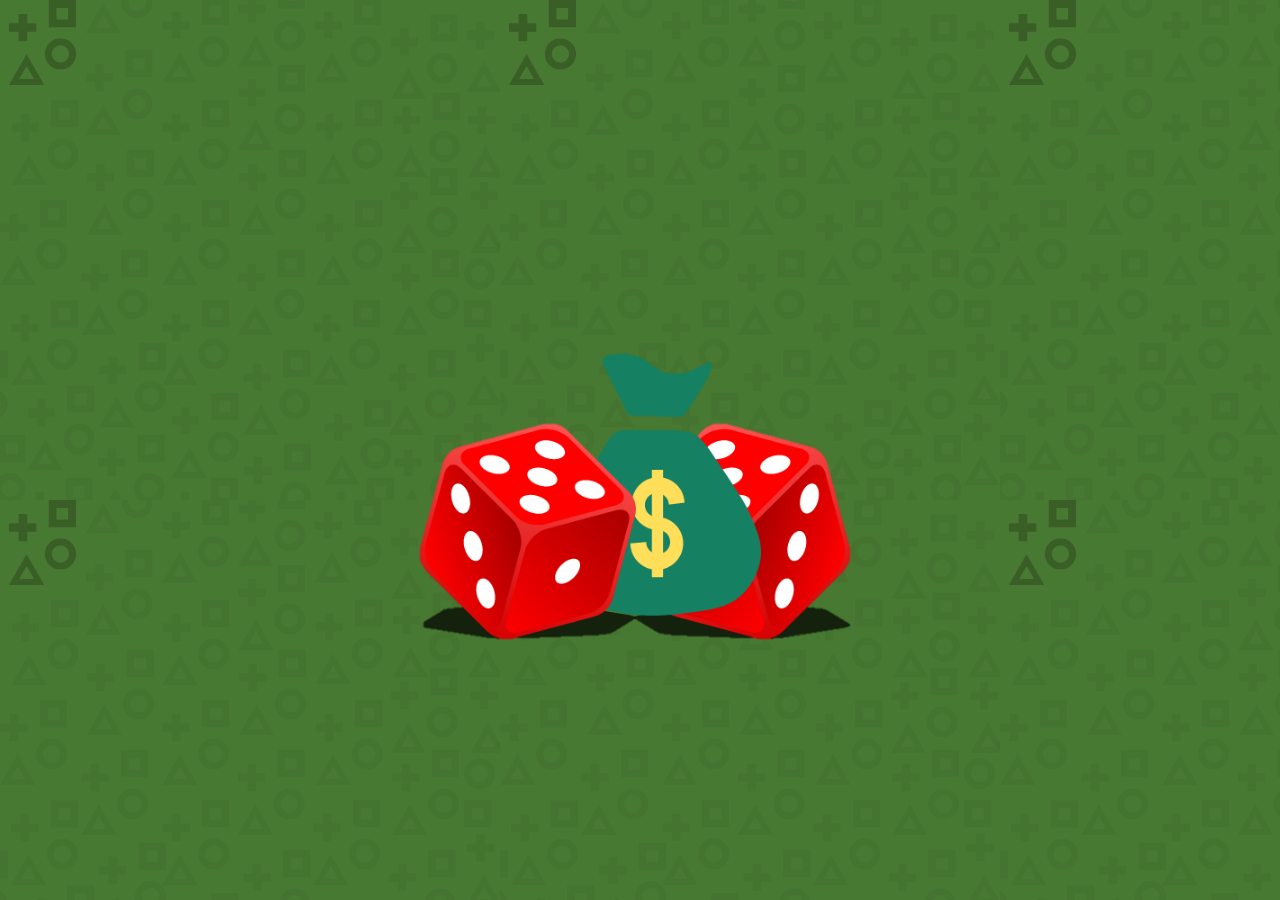
==== index.html @ c21c6aa8 "Splash page created" ====
<!DOCTYPE html>
<html lang="en">
<head>
    <meta charset="UTF-8">
    <meta name="viewport" content="width=device-width, initial-scale=1.0">
    <title>Dice-Game</title>
    <!-- Stylesheet -->
    <link rel="stylesheet" href="style.css">

    <!-- Google fonts -->
    <link rel="preconnect" href="https://fonts.googleapis.com">
    <link rel="preconnect" href="https://fonts.gstatic.com" crossorigin>
    <link href="https://fonts.googleapis.com/css2?family=League+Spartan:wght@100..900&family=Montserrat:ital,wght@0,100..900;1,100..900&family=Pixelify+Sans:wght@600&family=Poppins:ital,wght@0,100;0,200;0,300;0,400;0,500;0,600;0,700;0,800;0,900;1,100;1,200;1,300;1,400;1,500;1,600;1,700;1,800;1,900&family=Press+Start+2P&display=swap" rel="stylesheet">

</head>
<body>
    <!-- The splash page -->

    <div class="splash">
        <h2 class="fade-in">Dice Game</h2>
        <img class="logo-img" src="images/logo.png" alt="game-logo">
        <div class="dots-container">
            <div class="dot"></div>
            <div class="dot"></div>
            <div class="dot"></div>
            <div class="dot"></div>
            <div class="dot"></div>
        </div>
        
          
    </div>

    <!-- The main page of the game -->
    <h1>Main page</h1>
    

    <script src="script.js"></script>
</body>
</html>
---- style.css ----
.splash{
    position: fixed;
    top: 0;
    left: 0;
    width: 100%;
    height: 100vh;
    background: url(images/background-img.png) repeat;
    z-index: 200;
    color: #fff;
    text-align: center;
    line-height: 40vh;
}

.splash.display-none{
    position: fixed;
    opacity: 0;
    top: 0;
    left: 0;
    width: 100%;
    height: 100vh;
    background: url(images/background-img.png) repeat;
    z-index: -10;
    color: #fff;
    text-align: center;
    line-height: 40vh;
}

@keyframes fadeIn{
    to{
        opacity: 1;
    }
}

.fade-in{
    opacity: 0;
    animation: fadeIn 1s ease-in forwards;
    font-family: "Press Start 2P", system-ui;
    font-size: 80px;
    font-weight: 600;
}

.logo-img{
    position: absolute;
    left: 32%;
    top: 30%;
    width: 450px;
    height: 450px;
    
}
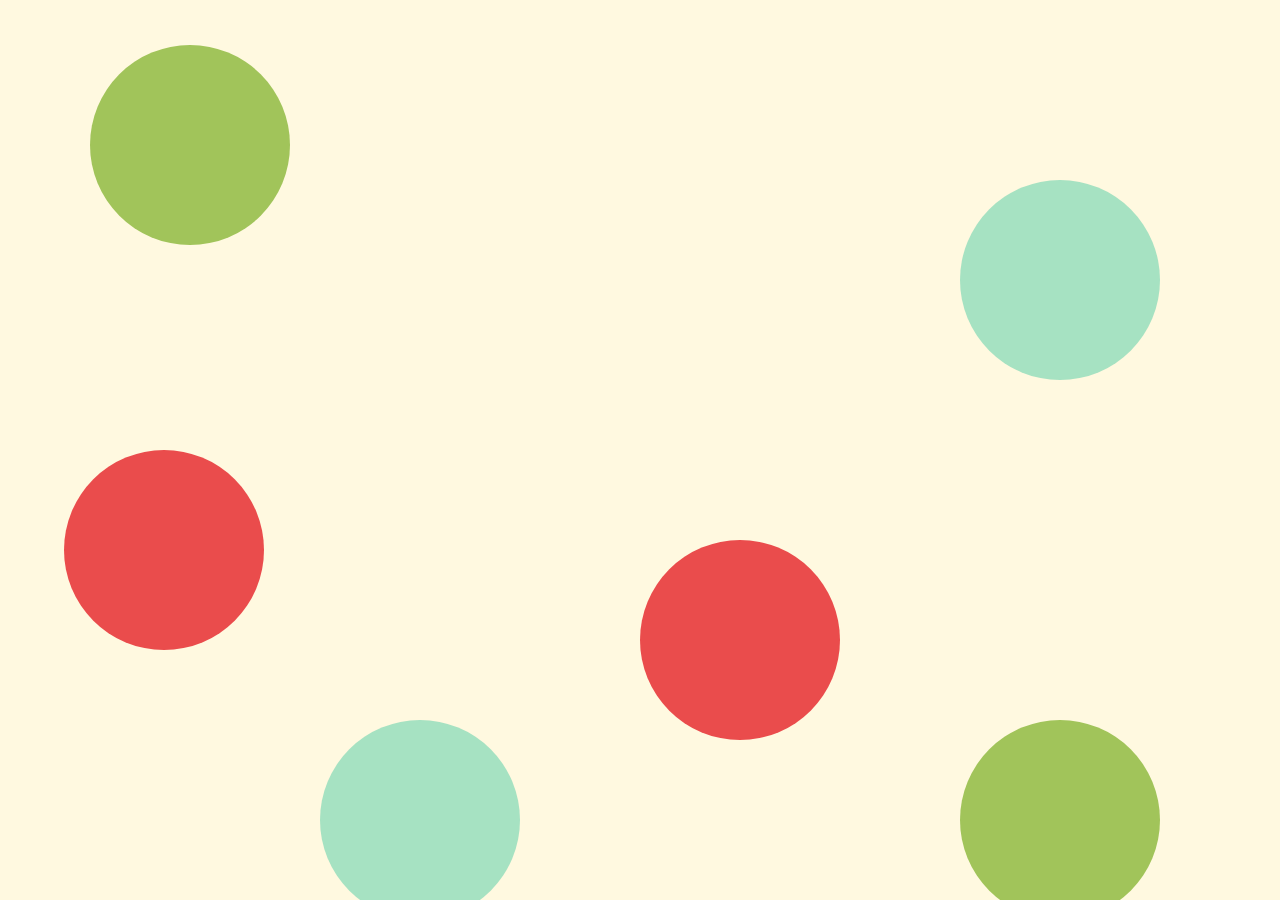
==== commit 7fb63fe0: "Merge pull request #7 from Siya-Tonjeni/Siya" ====
--- a/index.html
+++ b/index.html
@@ -17,22 +17,77 @@
     <!-- The splash page -->
 
     <div class="splash">
+        <div class="main__bg">
+        <div class="circle"></div>
+        <div class="circle"></div>
+        <div class="circle"></div>
+        <div class="circle"></div>
+        <div class="circle"></div>
+        <div class="circle"></div>
         <h2 class="fade-in">Dice Game</h2>
-        <img class="logo-img" src="images/logo.png" alt="game-logo">
-        <div class="dots-container">
-            <div class="dot"></div>
-            <div class="dot"></div>
-            <div class="dot"></div>
-            <div class="dot"></div>
-            <div class="dot"></div>
-        </div>
-        
-          
+          <img class="logo-img fade-in" src="images/logo.png" alt="game-logo">
+    </div> 
+    <!-- Loader  -->
+    <div class="dots-loader appearIn">
+      <div class="dot"></div>
+      <div class="dot"></div>
+      <div class="dot"></div>
+      <div class="dot"></div>
+      <div class="dot"></div>
+  </div>  
+         
     </div>
 
-    <!-- The main page of the game -->
-    <h1>Main page</h1>
+    <section class="welcome-section">
+    <!-- Background for page -->
+    <div class="main__bg">
+        <div class="circle"></div>
+        <div class="circle"></div>
+        <div class="circle"></div>
+        <div class="circle"></div>
+        <div class="circle"></div>
+        <div class="circle"></div>
+    </div>
+
+    <!-- Game rules section -->
+    <div class="container gamerules">
+        <!-- Heading for the welcome message -->
+        <h1 id="header">Dice Games Rules</h1>
+        <!-- Container for game rules -->
+        <div class="dicegame-rules">
+          <p class="game-rules">
+            1. Click the "Edit Names" button to change the names.
+          </p>
+          <p class="game-rules">
+            2. Click the "Roll Dice" button to roll the dice.
+          </p>
+          <p class="game-rules">
+            3. If both players roll the same number, it's a draw or tie.
+          </p>
+          <p class="game-rules">
+            4. The player with the highest dice number wins.
+          </p>
+          <p class="game-rules">
+            5. Click the "Reset" button to start the game over and reset scores.
+          </p>
+        </div>
+    </div>
+
+    <div class="container bottom">
+        <!-- Button to play the dice game -->
+        <a href="dicegame.html">
+          <button id="index-btn">LET'S PLAY</button>
+        </a>
+    </div>
+    <footer>
+      <!-- Heading for the footer -->
+      <h2 class="footer-h1">
+        🎲 Dice Game By Siya Tonjeni & Mbali Puso 🎲
+      </h2>
+  </footer>
+    </section>
     
+   
 
     <script src="script.js"></script>
 </body>
--- a/style.css
+++ b/style.css
@@ -1,12 +1,95 @@
+body {
+    background-color: #fff9e0;
+    margin: 0;
+    font-family: "Audiowide", sans-serif;
+}
+
+/* Background throughout the program */
+.main__bg {
+    position: fixed;
+    top: 0;
+    bottom: 0;
+    left: 0;
+    right: 0;
+    background: transparent;
+    z-index: -1;
+}
+
+.circle {
+    position: absolute;
+    width: 200px;
+    height: 200px;
+    background: rgba(78, 204, 163, 0.5);
+    border-radius: 50%;
+    animation: float 4s ease-in-out infinite;
+    z-index: -1;
+}
+
+.circle:nth-child(1) {
+    top: 5%;
+    left: 7%;
+    background: #a1c45a;
+    animation-duration: 6s;
+}
+
+.circle:nth-child(2) {
+    top: 50%;
+    left: 5%;
+    background: #ea4c4c;
+    animation-duration: 6s;
+}
+
+.circle:nth-child(3) {
+    top: 60%;
+    left: 50%;
+    background: #ea4c4c;
+    animation-duration: 7s;
+}
+
+.circle:nth-child(4) {
+    top: 80%;
+    left: 75%;
+    background: #a1c45a;
+    animation-duration: 8s;
+}
+
+.circle:nth-child(5) {
+    top: 20%;
+    left: 75%;
+    animation-duration: 9s;
+}
+
+.circle:nth-child(6) {
+    top: 80%;
+    left: 25%;
+    animation-duration: 10s;
+}
+
+@keyframes float {
+    0% {
+        transform: translateY(0) scale(1);
+    }
+    50% {
+        transform: translateY(-20px) scale(1.1);
+    }
+    100% {
+        transform: translateY(0) scale(1);
+    }
+}
+
+/* Background ends */
+
+/* Splash page */
 .splash{
     position: fixed;
     top: 0;
     left: 0;
     width: 100%;
     height: 100vh;
-    background: url(images/background-img.png) repeat;
+    /* background: url(images/background-img.png) repeat; */
+    background: #fff9e0;
     z-index: 200;
-    color: #fff;
+    color: #232931;
     text-align: center;
     line-height: 40vh;
 }
@@ -18,9 +101,10 @@
     left: 0;
     width: 100%;
     height: 100vh;
-    background: url(images/background-img.png) repeat;
+    /* background: url(images/background-img.png) repeat; */
+    background: #fff9e0;
     z-index: -10;
-    color: #fff;
+    color: #232931;
     text-align: center;
     line-height: 40vh;
 }
@@ -35,6 +119,7 @@
     opacity: 0;
     animation: fadeIn 1s ease-in forwards;
     font-family: "Press Start 2P", system-ui;
+    text-shadow: 5px 0 #fff;
     font-size: 80px;
     font-weight: 600;
 }
@@ -47,3 +132,373 @@
     height: 450px;
     
 }
+
+/* Loader styling */
+.dots-loader {
+  display: flex;
+  align-items: center;
+  justify-content: center;
+  height: 100%;
+  width: 100%;
+  margin-top: 20%;
+  opacity: 0;
+  animation: appearIn 4s ease-in forwards;
+}
+@keyframes appearIn{
+  to{
+      opacity: 1;
+  }
+}
+
+.dot {
+  height: 20px;
+  width: 20px;
+  margin-right: 10px;
+  border-radius: 10px;
+  background-color: #000;
+  animation: pulse 1.5s infinite ease-in-out;
+}
+
+.dot:last-child {
+  margin-right: 0;
+}
+
+.dot:nth-child(1) {
+  animation-delay: -0.3s;
+}
+
+.dot:nth-child(2) {
+  animation-delay: -0.1s;
+}
+
+.dot:nth-child(3) {
+  animation-delay: 0.1s;
+}
+
+@keyframes pulse {
+  0% {
+    transform: scale(0.8);
+    background-color: #000;
+    box-shadow: 0 0 0 0 rgba(178, 212, 252, 0.7);
+  }
+
+  50% {
+    transform: scale(1.2);
+    background-color: #232931;
+    box-shadow: 0 0 0 10px rgba(178, 212, 252, 0);
+  }
+
+  100% {
+    transform: scale(0.8);
+    background-color: #000;
+    box-shadow: 0 0 0 0 rgba(178, 212, 252, 0.7);
+  }
+}
+
+/* Splash page ends */
+
+/* Game rules section  */
+
+.welcome-section{
+  position: fixed;
+}
+
+.container {
+  /* width: 70%; */
+  position: relative;
+  left: 30%;
+  margin: auto;
+  text-align: center;
+}
+
+.gamerules {
+    margin-top: 40px;
+}
+
+#header {
+    font-family: "Press Start 2P", system-ui;
+    font-weight: 800;
+    margin: 30px;
+    text-shadow: 5px 0 #fff;
+    font-size: 3rem;
+    color: #232931;
+    text-align: center;
+}
+
+.game-rules {
+    font-weight: 200;
+    font-size: 1.25rem;
+    padding: -15px;
+    color: #ffffff;
+    text-align: center;
+}
+
+.dicegame-rules {
+    border-radius: 30px;
+    margin-top: 20px;
+    background-color: #FFDE59;
+    padding-top: 30px;
+    padding-bottom: 30px;
+    padding-left: 20px;
+    padding-right: 20px;
+}
+
+.game-rules {
+    border-radius: 25px;
+    margin: 10px;
+    background-color: #ffffff;
+    padding-top: 15px;
+    padding-bottom: 15px;
+    padding-left: 20px;
+    padding-right: 10px;
+    text-align: left;
+    font-weight: 400;
+    font-size: 25px;
+    margin-bottom: -0.1px;
+    color: #000000;
+}
+
+/* Responsive design for screen with 768px max width */
+/* @media (max-width: 768px) {
+    .dicegame-rules {
+      padding: 20px;
+    }
+    
+    .game-rules {
+      font-size: 20px;
+    }
+  }
+  
+  /* For screens with a maximum width of 480px 
+  @media (max-width: 480px) {
+    .dicegame-rules {
+      padding: 10px;
+    }
+    
+    .game-rules {
+      font-size: 18px;
+    }
+} */
+
+  /* Styles for an element with the id "index-btn" */
+#index-btn{
+    font-size: 20px;
+    background-color: #4ecca3;
+    border-radius: 30px;
+    border: #4ecca3 solid 4px;
+    color: rgb(255, 255, 255);
+    padding: 16px 25px 16px 25px;
+    font-weight: bold;
+    margin: 5px;
+    cursor: pointer;
+}
+  
+/* Styles for an element with the id "index-btn" on hover */
+#index-btn:hover {
+    font-size: 20px;
+    background-color: #a7eed6;
+    border-radius: 30px;
+    border: #a7eed6 solid 4px;
+    color:#232931;
+    padding: 16px 25px 16px 25px;
+    font-weight: bold;
+    margin: 5px;
+    cursor: pointer;
+}
+
+.footer-h1 {
+    font-weight: 300;
+    /* margin: 30px; */
+    font-size: 1.3rem;
+    color: #232931;
+    text-align: center;
+}
+
+footer {
+    /* margin-top: 100px;
+    margin-bottom: 20px; */
+    width: 500px;
+    margin: 10px 10px 0 47%;
+}
+
+/* Game rule section ends */
+
+/* Dice game (dicegame.html file) section */
+
+.main-section{
+  position: fixed;
+  left: -8%;
+}
+
+.bottom {
+    padding-top: 30px;
+}
+
+p {
+    font-size: 2.5rem;
+    font-weight: 400;
+}
+
+/* Styles for a dice element */
+.dice {
+    text-align: center;
+    display: inline-block;
+    margin: 10px 150px;
+}
+  
+  /* 
+  Styles for heading level 1 
+  */
+h1 {
+    font-family: "Press Start 2P", system-ui;
+    font-weight: 800;
+    letter-spacing: 1px;
+    margin: 30px;
+    text-shadow: 5px 0 #232931;
+    font-size: 3.5rem;
+    color: #000;
+    text-align: center;
+}
+
+.dice-img {
+    width: 180px;
+    height: auto;
+    border-radius: 30px;
+}
+
+.dice-player-one {
+    border: #4ecca3 solid 5px;
+    background-color: #4ecca3;
+}
+
+.dice-player-two {
+    border: #ea4c4c solid 5px;
+    background-color: #ea4c4c;
+}
+
+  /* Styles for a button class */
+ 
+  .butn {
+    background: #000000;
+    border-radius: 30px;
+    border: #4ecca3 solid 4px;
+    color: rgb(255, 255, 255);
+    font-size: 25px;
+    padding: 16px 25px 16px 25px;
+    text-decoration: none;
+    font-weight: bold;
+}
+
+.butn:hover {
+    background: #4ecca3;
+    padding: 16px 35px 16px 35px;
+    text-decoration: none;
+    border: #4ecca3 solid 4px;
+}
+
+/* Styles for an element with the id "btn-text" */
+.edit-btn button {
+    font-size: 20px;
+    background-color: #4ecca3;
+    border-radius: 30px;
+    border: #000000 solid 4px;
+    color: rgb(0, 0, 0);
+    padding: 16px 25px 16px 25px;
+    text-decoration: none;
+    font-weight: bold;
+    margin: 5px;
+  }
+  
+  /* Styles for an element with the id "btn-text" on hover */
+  .edit-btn button:hover {
+    font-size: 20px;
+    background-color: #000000;
+    border-radius: 30px;
+    border: #000000 solid 4px;
+    color: rgb(255, 255, 255);
+    padding: 16px 25px 16px 25px;
+    text-decoration: none;
+    font-weight: bold;
+  }
+  
+
+  /* Styles for the Leaderboard Section */
+#Leaderboard-Section {
+    font-size: 20px;
+    background-color: #4ecca3;
+    border-radius: 30px;
+    color: #000000;
+    padding: 20px;
+    margin-left: 250px;
+    margin-right: 250px;
+    margin-top: 35px;
+  }
+  
+  /* Styles for the Leaderboard Heading */
+  #leaderboard-h2 {
+    text-align: center;
+    font-weight: bold;
+    font-size: 38px;
+    padding-top: 15px;
+    padding-bottom: 15px;
+    border-radius: 30px;
+    background-color: #ffffff;
+  }
+  
+  /* Styles for the Leaderboard Paragraph */
+  .leaderboard-p {
+    color: #000000;
+    font-size: 30px;
+    text-align: center;
+    font-weight: 600;
+  }
+  
+  /* Styles for the Leaderboard Div */
+  #leaderboard-div {
+    border-radius: 30px;
+    margin-top: 20px;
+    background-color: #ffffff;
+    padding: 20px;
+  }
+  
+  /* Media Queries for Responsive Design */
+  
+  /* For screens with a maximum width of 768px */
+  @media (max-width: 768px) {
+    #Leaderboard-Section {
+      margin-left: 50px;
+      margin-right: 50px;
+    }
+    
+    #leaderboard-h2 {
+      font-size: 28px;
+    }
+    
+    .leaderboard-p {
+      font-size: 24px;
+    }
+    
+    #leaderboard-div {
+      padding: 10px;
+    }
+  }
+  
+  /* For screens with a maximum width of 480px */
+  @media (max-width: 480px) {
+    #Leaderboard-Section {
+      margin-left: 20px;
+      margin-right: 20px;
+    }
+    
+    #leaderboard-h2 {
+      font-size: 24px;
+    }
+    
+    .leaderboard-p {
+      font-size: 20px;
+    }
+    
+    #leaderboard-div {
+      padding: 5px;
+    }
+  }